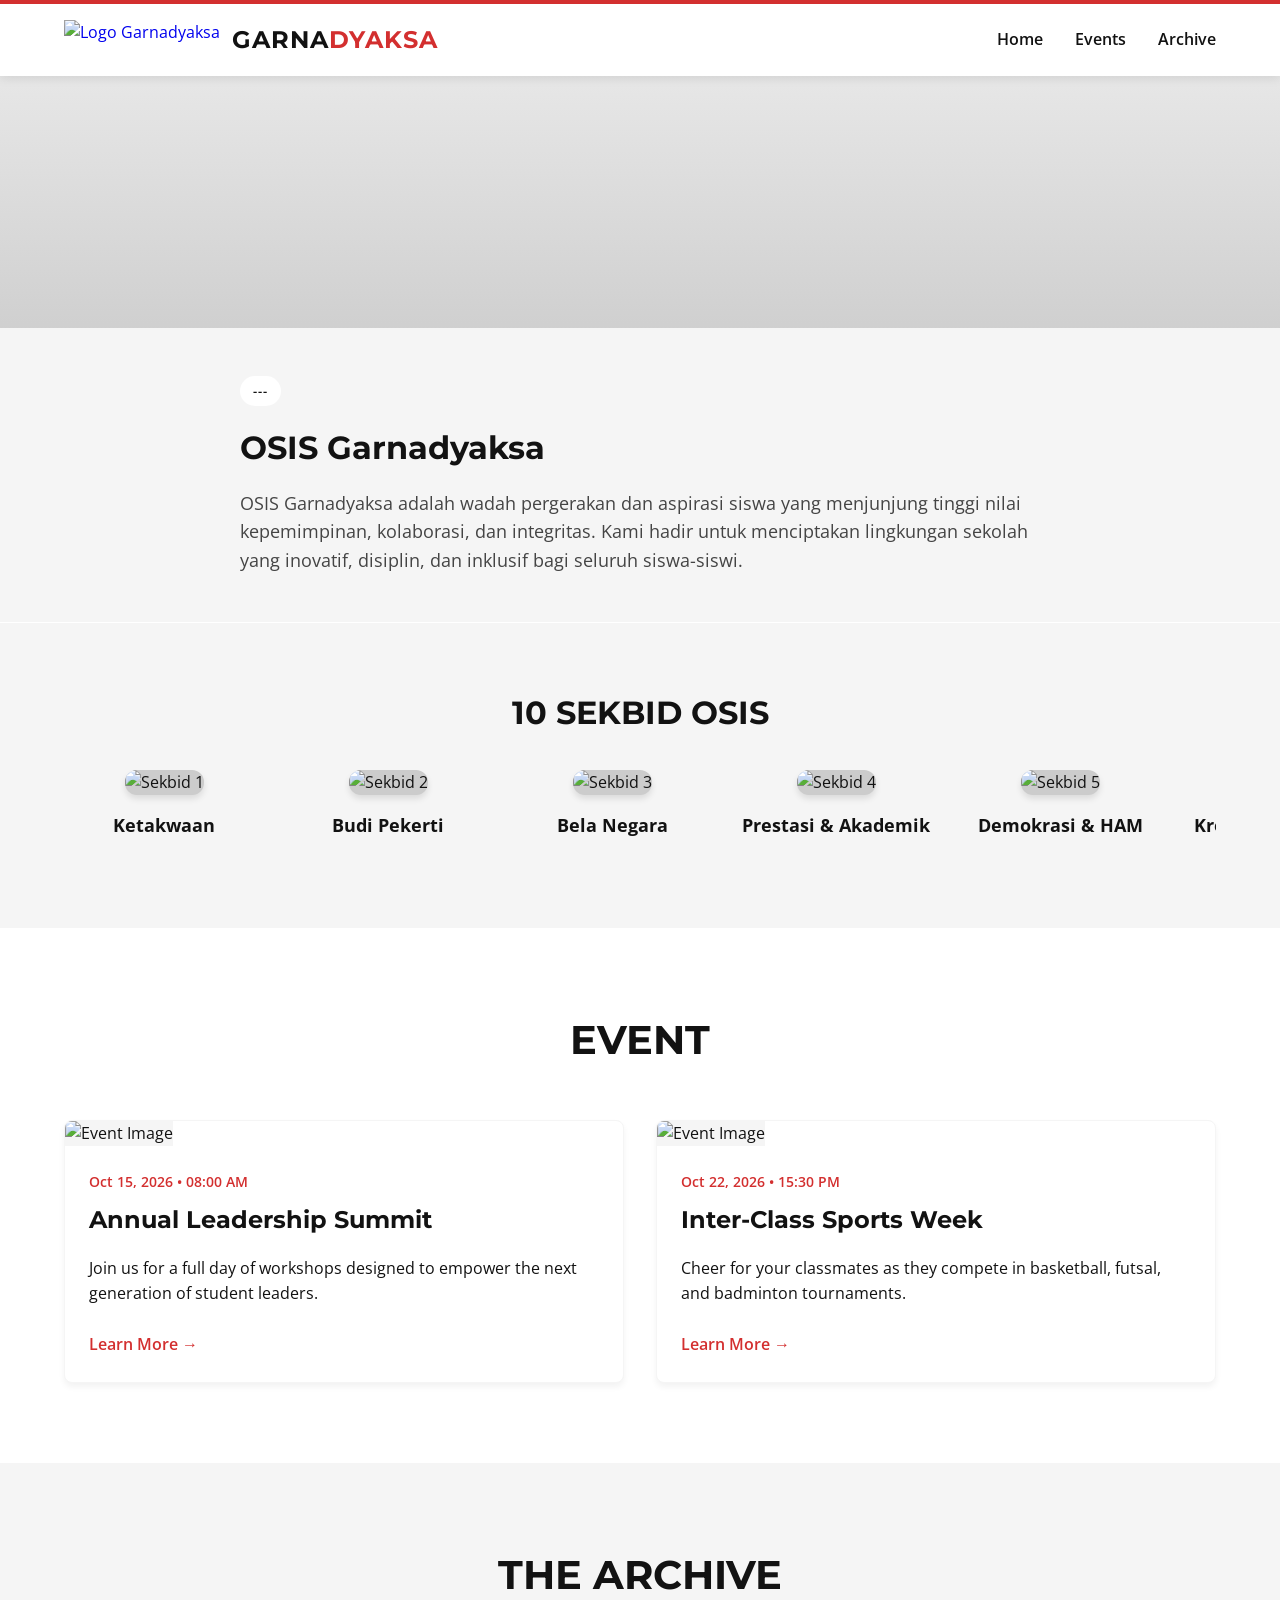
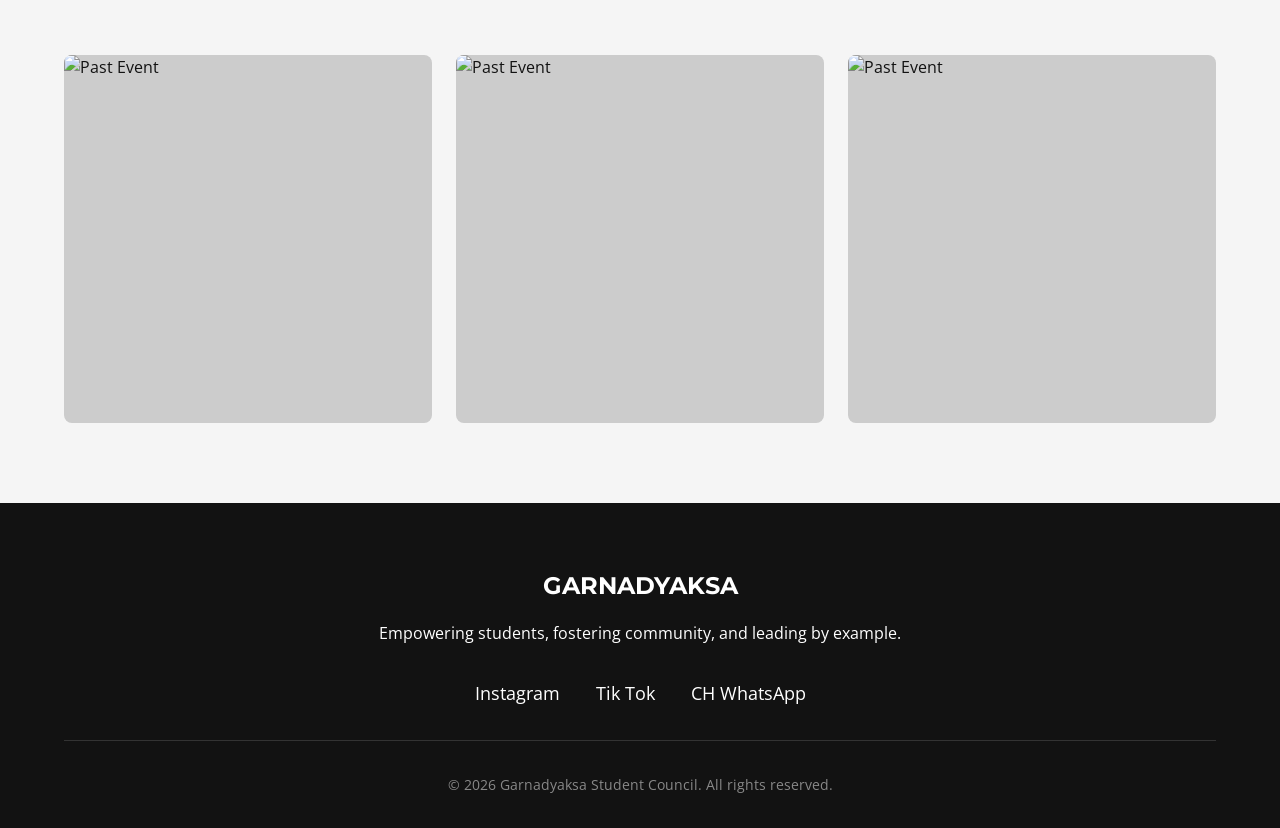
==== index.html @ 30300b7b "index.html" ====
<!DOCTYPE html>
<html lang="en">
<head>
    <meta charset="UTF-8">
    <meta name="viewport" content="width=device-width, initial-scale=1.0">
    <title>Garnadyaksa | Digital Hub</title>
    
    <link href="https://fonts.googleapis.com/css2?family=Montserrat:wght@700&family=Open+Sans:wght@400;600&display=swap" rel="stylesheet">
    
    <link rel="stylesheet" href="../homepage.css">
</head>
<body>

    <header>
        <a href="#" class="logo">
            <img src="https://raw.githubusercontent.com/Renzsy17/Hwhehehe/refs/heads/main/22493053-5ec3-48b7-905f-f6b8067cf35c_removalai_preview.png" alt="Logo Garnadyaksa">
            <div class="logo-text">GARNA<span>DYAKSA</span></div>
        </a> <nav>
            <a href="#hero">Home</a>
            <a href="#current-events">Events</a>
            <a href="#archive">Archive</a>
        </nav>
    </header>
    
    <section id="hero">
    </section>
    
    <section id="tentang-osis">
        <div class="tentang-container">
            <span class="badge">---</span>
            <h2>OSIS Garnadyaksa</h2>
            <p>OSIS Garnadyaksa adalah wadah pergerakan dan aspirasi siswa yang menjunjung tinggi nilai kepemimpinan, kolaborasi, dan integritas. Kami hadir untuk menciptakan lingkungan sekolah yang inovatif, disiplin, dan inklusif bagi seluruh siswa-siswi.</p>
        </div>
    </section>
    
    <section id="sekbid-osis">
        <h2 class="section-title" style="font-size: 2rem; margin-bottom: 2rem;">10 Sekbid OSIS</h2>
        
        <div class="horizontal-scroll-container">
            <div class="sekbid-item">
                <img src="https://via.placeholder.com/400x400.png?text=Sekbid+1" alt="Sekbid 1">
                <h4>Ketakwaan</h4>
            </div>
            <div class="sekbid-item">
                <img src="https://via.placeholder.com/400x400.png?text=Sekbid+2" alt="Sekbid 2">
                <h4>Budi Pekerti</h4>
            </div>
            <div class="sekbid-item">
                <img src="https://via.placeholder.com/400x400.png?text=Sekbid+3" alt="Sekbid 3">
                <h4>Bela Negara</h4>
            </div>
            <div class="sekbid-item">
                <img src="https://via.placeholder.com/400x400.png?text=Sekbid+4" alt="Sekbid 4">
                <h4>Prestasi & Akademik</h4>
            </div>
            <div class="sekbid-item">
                <img src="https://via.placeholder.com/400x400.png?text=Sekbid+5" alt="Sekbid 5">
                <h4>Demokrasi & HAM</h4>
            </div>
            <div class="sekbid-item">
                <img src="https://via.placeholder.com/400x400.png?text=Sekbid+6" alt="Sekbid 6">
                <h4>Kreativitas & Usaha</h4>
            </div>
            <div class="sekbid-item">
                <img src="https://via.placeholder.com/400x400.png?text=Sekbid+7" alt="Sekbid 7">
                <h4>Kesehatan & Jasmani</h4>
            </div>
            <div class="sekbid-item">
                <img src="https://via.placeholder.com/400x400.png?text=Sekbid+8" alt="Sekbid 8">
                <h4>Sastra & Budaya</h4>
            </div>
            <div class="sekbid-item">
                <img src="https://via.placeholder.com/400x400.png?text=Sekbid+9" alt="Sekbid 9">
                <h4>TIK</h4>
            </div>
            <div class="sekbid-item">
                <img src="https://via.placeholder.com/400x400.png?text=Sekbid+10" alt="Sekbid 10">
                <h4>Komunikasi Asing</h4>
            </div>
        </div>
    </section>

    <section id="current-events">
        <h2 class="section-title">Event</h2>
        <div class="grid-2-col">
            <article class="event-card">
                <img src="https://images.unsplash.com/photo-1540575467063-178a50c2df87?q=80&w=800&auto=format&fit=crop" alt="Event Image" class="event-image">
                <div class="event-content">
                    <span class="event-date">Oct 15, 2026 • 08:00 AM</span>
                    <h3 class="event-title">Annual Leadership Summit</h3>
                    <p>Join us for a full day of workshops designed to empower the next generation of student leaders.</p>
                    <br>
                    <a href="../event/event.html" style="color: var(--primary-red); font-weight: 600;"> Learn More &rarr;</a>
                </div>
            </article>

            <article class="event-card">
                <img src="https://images.unsplash.com/photo-1511632765486-a01980e01a18?q=80&w=800&auto=format&fit=crop" alt="Event Image" class="event-image">
                <div class="event-content">
                    <span class="event-date">Oct 22, 2026 • 15:30 PM</span>
                    <h3 class="event-title">Inter-Class Sports Week</h3>
                    <p>Cheer for your classmates as they compete in basketball, futsal, and badminton tournaments.</p>
                    <br>
                    <a href="#" style="color: var(--primary-red); font-weight: 600;"> Learn More &rarr;</a>
                </div>
            </article>
        </div>
    </section>

    <section id="archive">
        <h2 class="section-title">The Archive</h2>
        <div class="masonry-grid">
            <div class="archive-item">
                <img src="https://images.unsplash.com/photo-1523580494863-6f3031224c94?q=80&w=600&auto=format&fit=crop" alt="Past Event">
                <div class="archive-overlay">
                    <h3>Academic Decathlon</h3>
                </div>
            </div>
            <div class="archive-item">
                <img src="https://images.unsplash.com/photo-1459749411175-04bf5292ceea?q=80&w=600&auto=format&fit=crop" alt="Past Event">
                <div class="archive-overlay">
                    <h3>Summer Arts Festival</h3>
                </div>
            </div>
            <div class="archive-item">
                <img src="https://images.unsplash.com/photo-1505373877841-8d25f7d46678?q=80&w=600&auto=format&fit=crop" alt="Past Event">
                <div class="archive-overlay">
                    <h3>Tech & Innovation Expo</h3>
                </div>
            </div>
        </div>
    </section>

    <footer>
        <div class="footer-content">
            <h2>GARNADYAKSA</h2>
            <p>Empowering students, fostering community, and leading by example.</p>
         <div class="social-links">
    <a href="https://www.instagram.com/osis.garnadyaksa" target="_blank">Instagram</a>
    <a href="https://www.tiktok.com/@osissman1bawang" target="_blank">Tik Tok</a>
    <a href="Ikuti saluran OSIS GARNADYAKSA di WhatsApp: https://whatsapp.com/channel/0029Vb3XNrkBqbr2sA5l6531" target="_blank">CH WhatsApp</a>
</div>
        </div>
        <div class="copyright">
            &copy; 2026 Garnadyaksa Student Council. All rights reserved.
        </div>
    </footer>

</body>
</html>
---- homepage.css ----
/* --- CSS Variables based on PDR Palette --- */
:root {
    --primary-red: #D32F2F;
    --deep-black: #121212;
    --clean-white: #FFFFFF;
    --slate-gray: #F5F5F5;
    
    --font-heading: 'Montserrat', sans-serif;
    --font-body: 'Open Sans', sans-serif;
}

/* --- Reset & Base Styles --- */
* {
    margin: 0;
    padding: 0;
    box-sizing: border-box;
}

body {
    font-family: var(--font-body);
    background-color: var(--clean-white);
    color: var(--deep-black);
    line-height: 1.6;
}

h1, h2, h3 {
    font-family: var(--font-heading);
    color: var(--deep-black);
}

a {
    text-decoration: none;
    transition: color 0.3s ease;
}

/* --- Navigation & Sticky Header --- */
header {
    position: sticky;
    top: 0;
    background-color: var(--clean-white);
    box-shadow: 0 2px 10px rgba(0,0,0,0.1);
    z-index: 1000;
    display: flex;
    justify-content: space-between;
    align-items: center;
    padding: 1rem 5%;
    border-top: 4px solid var(--primary-red);
}

/* --- Pengaturan Logo + Gambar --- */
.logo {
    display: flex;
    align-items: center;
    gap: 12px;
    text-decoration: none;
}

.logo img, .logo-img {
    height: 40px !important; 
    width: auto;
    object-fit: contain;
    flex-shrink: 0; 
}

/* Mempertahankan Font dan Warna Hitam */
.logo-text {
    font-family: var(--font-heading); 
    font-size: 1.5rem;
    color: var(--deep-black);
    letter-spacing: 1px;
    font-weight: 700;
}

.logo-text span {
    color: var(--primary-red); 
}

nav {
    display: flex;
    align-items: center;
}

nav a {
    color: var(--deep-black);
    margin-left: 2rem;
    font-weight: 600;
}

nav a:hover {
    color: var(--primary-red);
}

/* --- Section Container --- */
section {
    padding: 5rem 5%;
}

.section-title {
    text-align: center;
    font-size: 2.5rem;
    margin-bottom: 3rem;
    text-transform: uppercase;
}

/* --- Hero Section --- */
#hero {
    height: 28vh;
    display: flex;
    flex-direction: column;
    justify-content: center;
    align-items: center;
    text-align: center;
    /* Placeholder background image with dark overlay */
    background: linear-gradient(rgba(18, 18, 18, 0.1), rgba(18, 18, 18, 0.2)), url('https://raw.githubusercontent.com/Renzsy17/Hwhehehe/refs/heads/main/IMG-20260318-WA0023.jpg') center/cover no-repeat;
    color: var(--clean-white);
    padding: 0 20px;
}

/* #hero h1 {
    color: var(--clean-white);
    font-size: clamp(3rem, 5vw, 5rem);
    margin-bottom: 1rem;
    letter-spacing: 2px;
}

#hero p {
    font-size: 1.2rem;
    margin-bottom: 2rem;
    max-width: 600px;
}

.btn-primary {
    background-color: var(--primary-red);
    color: var(--clean-white);
    padding: 1rem 2rem;
    font-family: var(--font-heading);
    font-size: 1rem;
    border-radius: 4px;
    transition: background-color 0.3s ease, transform 0.2s ease;
}

.btn-primary:hover {
    background-color: #b71c1c;
    color: var(--clean-white);
    transform: translateY(-2px);
}*/

/* --- Tentang OSIS --- */
#tentang-osis {
    background-color: var(--slate-gray);
    padding: 3rem 5%;
    text-align: left;
    border-bottom: 1px solid #FFFFFF;
}

.tentang-container {
    max-width: 800px;
    margin: 0 auto;
}

.badge {
    display: inline-block;
    background-color: var(--clean-white);
    color: var(--deep-black);
    padding: 0.3rem 0.8rem;
    font-size: 0.8rem;
    font-weight: 600;
    border-radius: 20px;
    margin-bottom: 1rem;
    text-transform: uppercase;
    letter-spacing: 1px;
}

#tentang-osis h2 {
    font-size: 2rem;
    margin-bottom: 1rem;
}

#tentang-osis p {
    font-size: 1.1rem;
    color: #444; 
}

/* --- 10 Sekbid OSIS (Horizontal Scroll) --- */
#sekbid-osis {
    background-color: var(--slate-gray); /* Latar abu-abu agar kontras dengan Tentang OSIS yang putih */
    padding: 4rem 5%;
}

.horizontal-scroll-container {
    display: flex; /* Membuat elemen berjajar ke samping */
    overflow-x: auto; /* Memunculkan scroll horizontal jika isinya melebihi layar */
    gap: 1.5rem; /* Jarak antar foto */
    padding-bottom: 1.5rem; /* Memberi ruang di bawah agar scrollbar tidak menabrak teks */
    scroll-snap-type: x mandatory; /* Membuat efek geser (swipe) lebih mulus di HP */
    -webkit-overflow-scrolling: touch;
}

/* Kustomisasi bentuk Scrollbar agar lebih estetik */
.horizontal-scroll-container::-webkit-scrollbar {
    height: 8px; /* Ketebalan scrollbar */
}
.horizontal-scroll-container::-webkit-scrollbar-track {
    background: #e0e0e0;
    border-radius: 10px;
}
.horizontal-scroll-container::-webkit-scrollbar-thumb {
    background: var(--primary-red); /* Warna scrollbar merah */
    border-radius: 10px;
}

.sekbid-item {
    flex: 0 0 200px; /* Ukuran lebar setiap kotak foto (tidak akan mengecil) */
    scroll-snap-align: start;
    text-align: center;
}

.sekbid-item img {
    width: 100%; /* Mengikuti lebar container .sekbid-item (200px) */
    aspect-ratio: 1 / 1; /* MEMAKSA gambar menjadi rasio kotak 1x1 */
    object-fit: cover; /* Agar gambar tidak gepeng saat dipotong menjadi 1x1 */
    border-radius: 12px; /* Membuat sudut foto agak membulat (opsional) */
    box-shadow: 0 4px 6px rgba(0,0,0,0.1); /* Efek bayangan tipis */
    margin-bottom: 1rem;
    background-color: #ccc;
}

.sekbid-item h4 {
    font-size: 1.1rem;
    color: var(--deep-black);
}

/* --- Event Spotlight (Current) --- */
#current-events .grid-2-col {
    display: grid;
    grid-template-columns: repeat(auto-fit, minmax(300px, 1fr));
    gap: 2rem;
    max-width: 1200px;
    margin: 0 auto;
}

.event-card {
    background-color: var(--clean-white);
    border: 1px solid var(--slate-gray);
    border-radius: 8px;
    overflow: hidden;
    box-shadow: 0 4px 6px rgba(0,0,0,0.05);
    transition: transform 0.3s ease;
}

.event-card:hover {
    transform: translateY(-5px);
}

.event-image {
    width: 100%;
    height: 200px;
    background-color: var(--slate-gray);
    object-fit: cover;
}

.event-content {
    padding: 1.5rem;
}

.event-date {
    color: var(--primary-red);
    font-weight: 600;
    font-size: 0.9rem;
    margin-bottom: 0.5rem;
    display: block;
}

.event-title {
    font-size: 1.5rem;
    margin-bottom: 1rem;
}

/* --- The Archive (Past Events) --- */
#archive {
    background-color: var(--slate-gray);
}

.masonry-grid {
    display: grid;
    grid-template-columns: repeat(auto-fit, minmax(250px, 1fr));
    gap: 1.5rem;
    max-width: 1200px;
    margin: 0 auto;
}

.archive-item {
    position: relative;
    border-radius: 8px;
    overflow: hidden;
    aspect-ratio: 1 / 1;
    background-color: #ccc; 
    cursor: pointer;
}

.archive-item img {
    width: 100%;
    height: 100%;
    object-fit: cover;
    transition: transform 0.5s ease;
}

.archive-overlay {
    position: absolute;
    top: 0;
    left: 0;
    width: 100%;
    height: 100%;
    background: rgba(18, 18, 18, 0.8);
    display: flex;
    align-items: center;
    justify-content: center;
    opacity: 0;
    transition: opacity 0.3s ease;
}

.archive-item:hover img {
    transform: scale(1.05);
}

.archive-item:hover .archive-overlay {
    opacity: 1;
}

.archive-overlay h3 {
    color: var(--primary-red);
    text-align: center;
    padding: 1rem;
    font-size: 1.2rem;
    transform: translateY(20px);
    transition: transform 0.3s ease;
}

.archive-item:hover .archive-overlay h3 {
    transform: translateY(0);
}

/* --- Footer --- */
footer {
    background-color: var(--deep-black);
    color: var(--clean-white);
    padding: 4rem 5% 2rem;
    text-align: center;
}

.footer-content {
    max-width: 800px;
    margin: 0 auto 2rem;
}

.footer-content h2 {
    color: var(--clean-white);
    margin-bottom: 1rem;
}

.social-links {
    margin: 2rem 0;
}

.social-links a {
    color: var(--clean-white);
    margin: 0 1rem;
    font-size: 1.1rem;
}

.social-links a:hover {
    color: var(--primary-red);
}

.copyright {
    color: #888;
    font-size: 0.9rem;
    border-top: 1px solid #333;
    padding-top: 2rem;
    margin-top: 2rem;
}
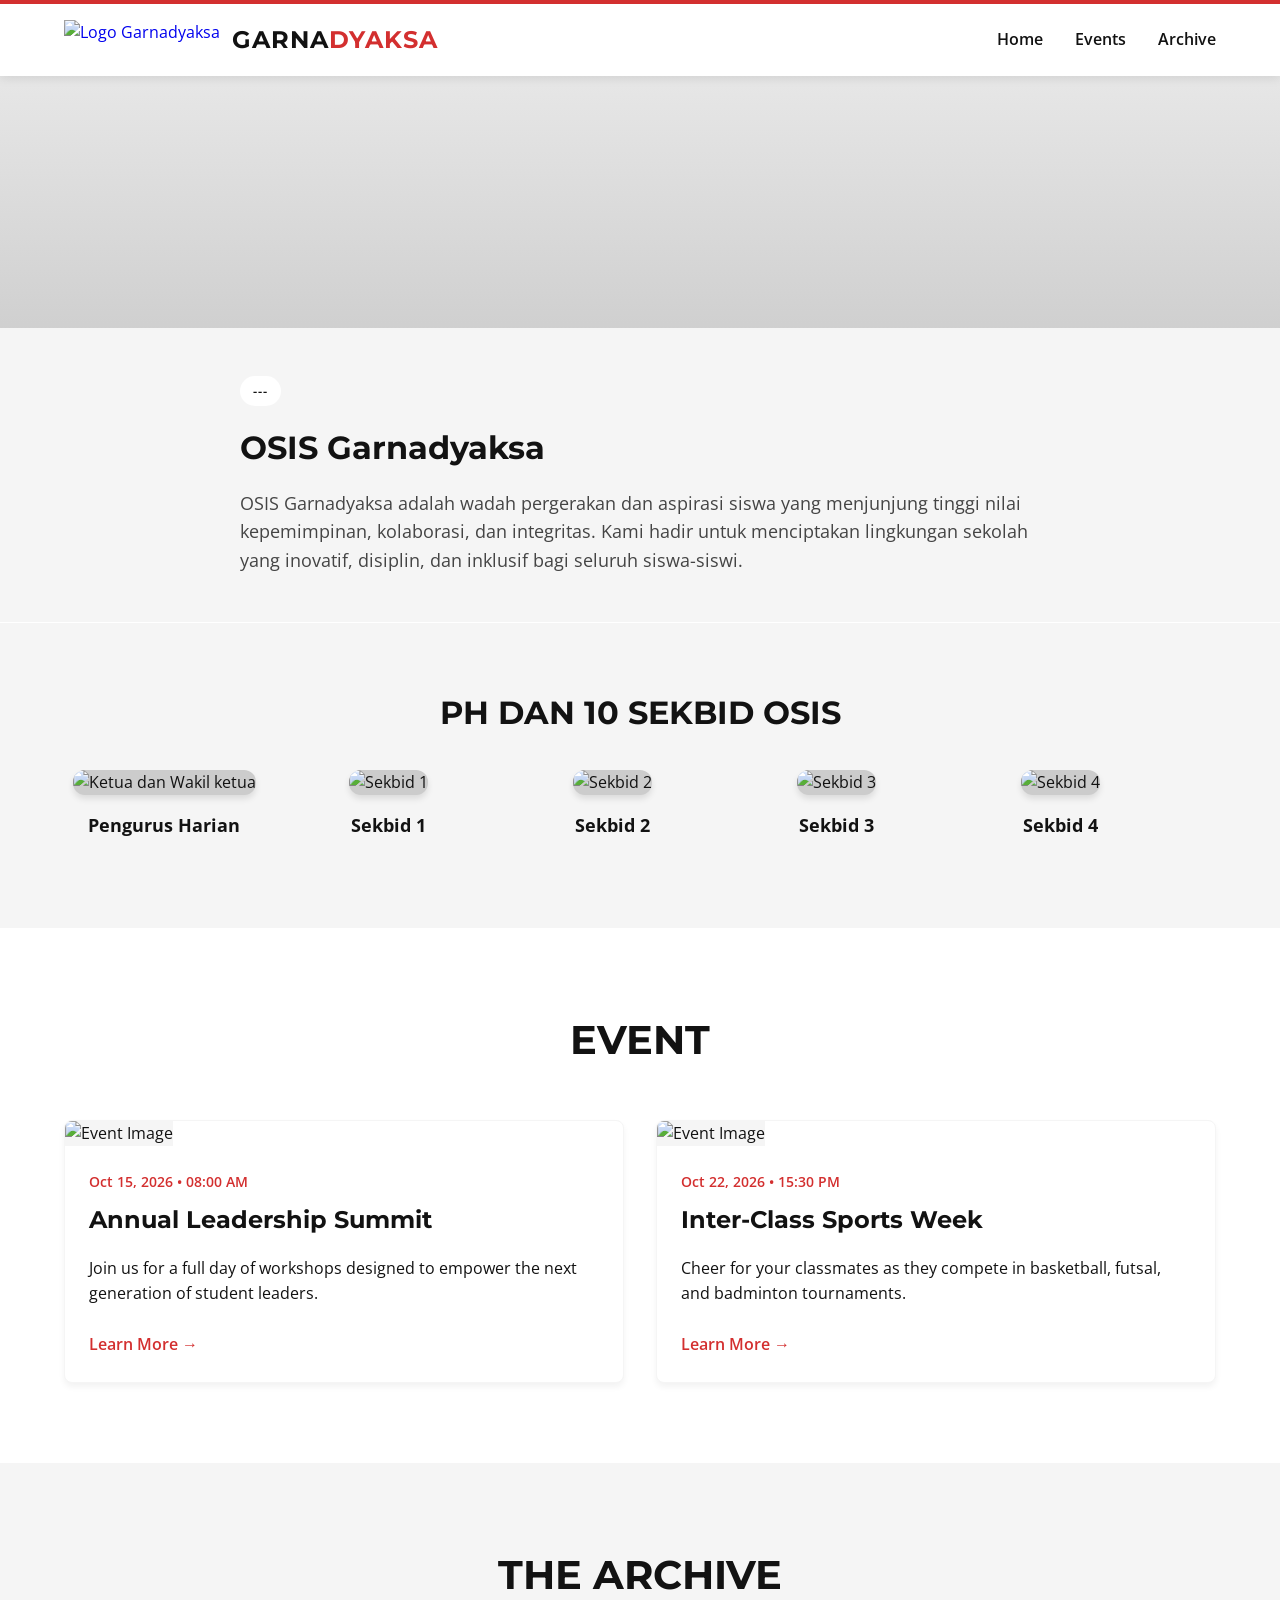
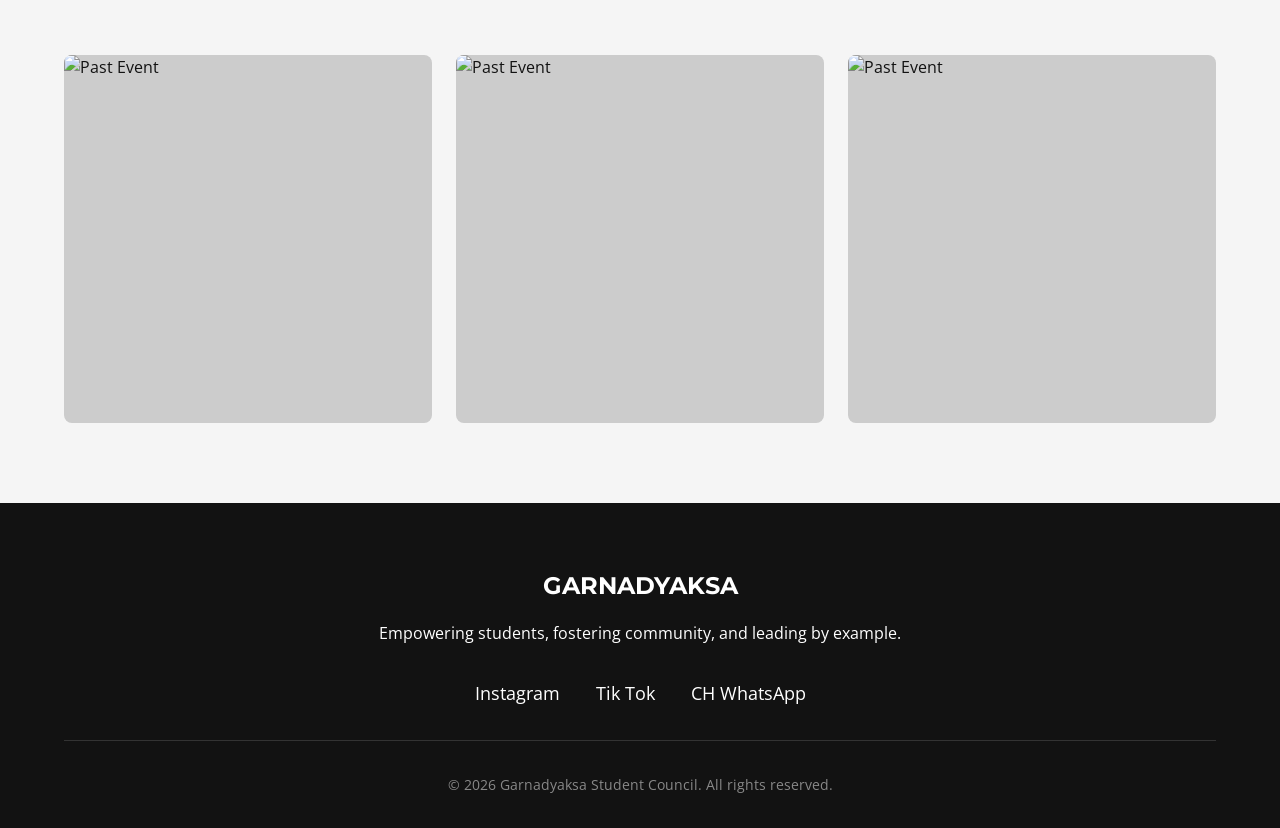
==== commit 75bb4357: "index.html" ====
--- a/index.html
+++ b/index.html
@@ -34,48 +34,51 @@
     </section>
     
     <section id="sekbid-osis">
-        <h2 class="section-title" style="font-size: 2rem; margin-bottom: 2rem;">10 Sekbid OSIS</h2>
-        
-        <div class="horizontal-scroll-container">
+        <h2 class="section-title" style="font-size: 2rem; margin-bottom: 2rem;">PH dan 10 Sekbid OSIS</h2>
+                <div class="horizontal-scroll-container">
             <div class="sekbid-item">
-                <img src="https://via.placeholder.com/400x400.png?text=Sekbid+1" alt="Sekbid 1">
-                <h4>Ketakwaan</h4>
+                <img src="https://raw.githubusercontent.com/Renzsy17/Hwhehehe/refs/heads/main/IMG-20260319-WA0012.jpg" alt="Ketua dan Wakil ketua">
+                <h4>Pengurus Harian</h4>
             </div>
             <div class="sekbid-item">
-                <img src="https://via.placeholder.com/400x400.png?text=Sekbid+2" alt="Sekbid 2">
-                <h4>Budi Pekerti</h4>
+                <img src="https://raw.githubusercontent.com/Renzsy17/Hwhehehe/refs/heads/main/IMG-20260319-WA0011.jpg" alt="Sekbid 1">
+                <h4>Sekbid 1</h4>
             </div>
             <div class="sekbid-item">
-                <img src="https://via.placeholder.com/400x400.png?text=Sekbid+3" alt="Sekbid 3">
-                <h4>Bela Negara</h4>
+                <img src="https://raw.githubusercontent.com/Renzsy17/Hwhehehe/refs/heads/main/IMG-20260319-WA0005.jpg" alt="Sekbid 2">
+                <h4>Sekbid 2</h4>
             </div>
             <div class="sekbid-item">
-                <img src="https://via.placeholder.com/400x400.png?text=Sekbid+4" alt="Sekbid 4">
-                <h4>Prestasi & Akademik</h4>
+                <img src="https://raw.githubusercontent.com/Renzsy17/Hwhehehe/refs/heads/main/IMG-20260319-WA0004.jpg" alt="Sekbid 3">
+                <h4>Sekbid 3</h4>
             </div>
             <div class="sekbid-item">
-                <img src="https://via.placeholder.com/400x400.png?text=Sekbid+5" alt="Sekbid 5">
-                <h4>Demokrasi & HAM</h4>
+                <img src="https://raw.githubusercontent.com/Renzsy17/Hwhehehe/refs/heads/main/IMG-20260319-WA0006.jpg" alt="Sekbid 4">
+                <h4>Sekbid 4</h4>
             </div>
             <div class="sekbid-item">
-                <img src="https://via.placeholder.com/400x400.png?text=Sekbid+6" alt="Sekbid 6">
-                <h4>Kreativitas & Usaha</h4>
+                <img src="https://raw.githubusercontent.com/Renzsy17/Hwhehehe/refs/heads/main/IMG-20260319-WA0007.jpg" alt="Sekbid 5">
+                <h4>Sekbid 5</h4>
             </div>
             <div class="sekbid-item">
-                <img src="https://via.placeholder.com/400x400.png?text=Sekbid+7" alt="Sekbid 7">
-                <h4>Kesehatan & Jasmani</h4>
+                <img src="https://raw.githubusercontent.com/Renzsy17/Hwhehehe/refs/heads/main/IMG-20260319-WA0009.jpg" alt="Sekbid 6">
+                <h4>Sekbid 6</h4>
             </div>
             <div class="sekbid-item">
-                <img src="https://via.placeholder.com/400x400.png?text=Sekbid+8" alt="Sekbid 8">
-                <h4>Sastra & Budaya</h4>
+                <img src="https://raw.githubusercontent.com/Renzsy17/Hwhehehe/refs/heads/main/IMG-20260319-WA0008.jpg" alt="Sekbid 7">
+                <h4>Sekbid 7</h4>
             </div>
             <div class="sekbid-item">
-                <img src="https://via.placeholder.com/400x400.png?text=Sekbid+9" alt="Sekbid 9">
-                <h4>TIK</h4>
+                <img src="https://raw.githubusercontent.com/Renzsy17/Hwhehehe/refs/heads/main/IMG-20260319-WA0013.jpg" alt="Sekbid 8">
+                <h4>Sekbid 8</h4>
             </div>
             <div class="sekbid-item">
-                <img src="https://via.placeholder.com/400x400.png?text=Sekbid+10" alt="Sekbid 10">
-                <h4>Komunikasi Asing</h4>
+                <img src="https://raw.githubusercontent.com/Renzsy17/Hwhehehe/refs/heads/main/IMG-20260319-WA0014.jpg" alt="Sekbid 9">
+                <h4>Sekbid 9</h4>
+            </div>
+            <div class="sekbid-item">
+                <img src="https://raw.githubusercontent.com/Renzsy17/Hwhehehe/refs/heads/main/IMG-20260319-WA0010.jpg" alt="Sekbid 10">
+                <h4>Sekbid 10</h4>
             </div>
         </div>
     </section>
@@ -101,7 +104,7 @@
                     <h3 class="event-title">Inter-Class Sports Week</h3>
                     <p>Cheer for your classmates as they compete in basketball, futsal, and badminton tournaments.</p>
                     <br>
-                    <a href="#" style="color: var(--primary-red); font-weight: 600;"> Learn More &rarr;</a>
+                    <a href="../event/event2.html" style="color: var(--primary-red); font-weight: 600;"> Learn More &rarr;</a>
                 </div>
             </article>
         </div>
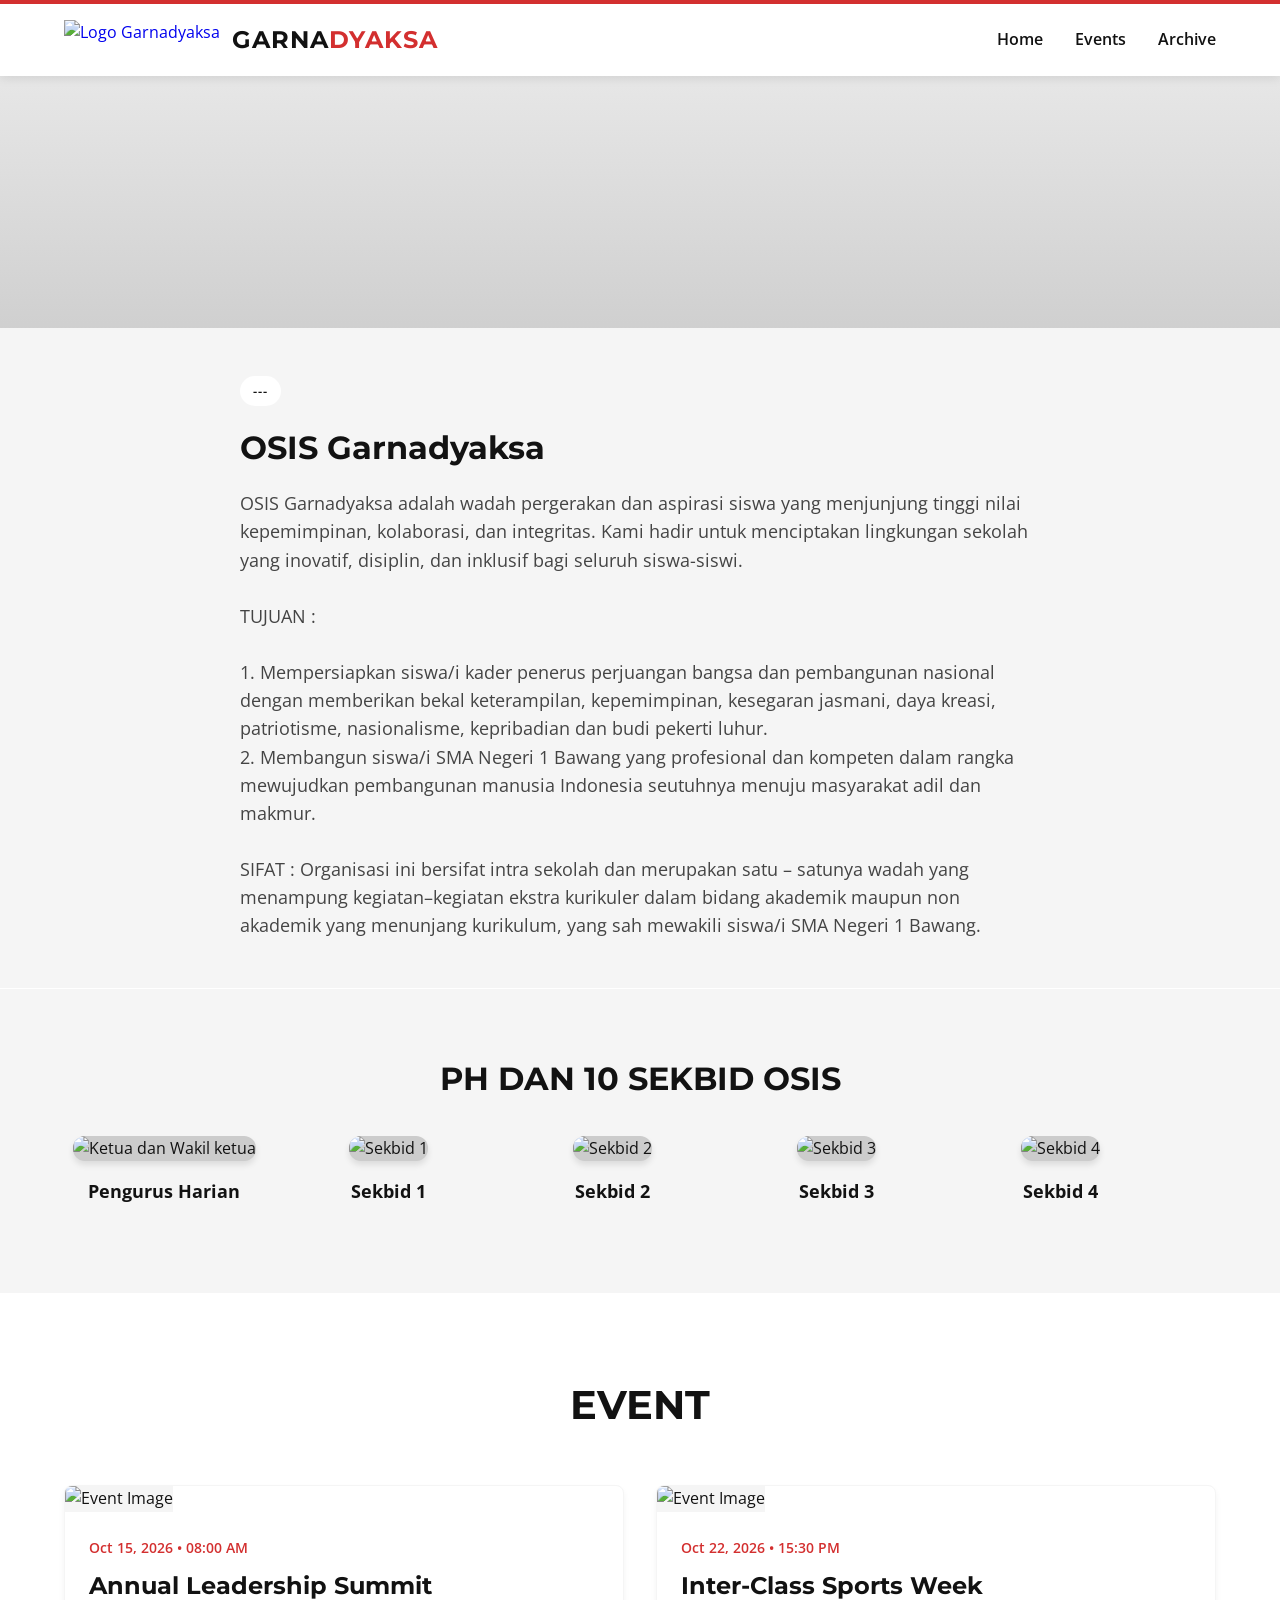
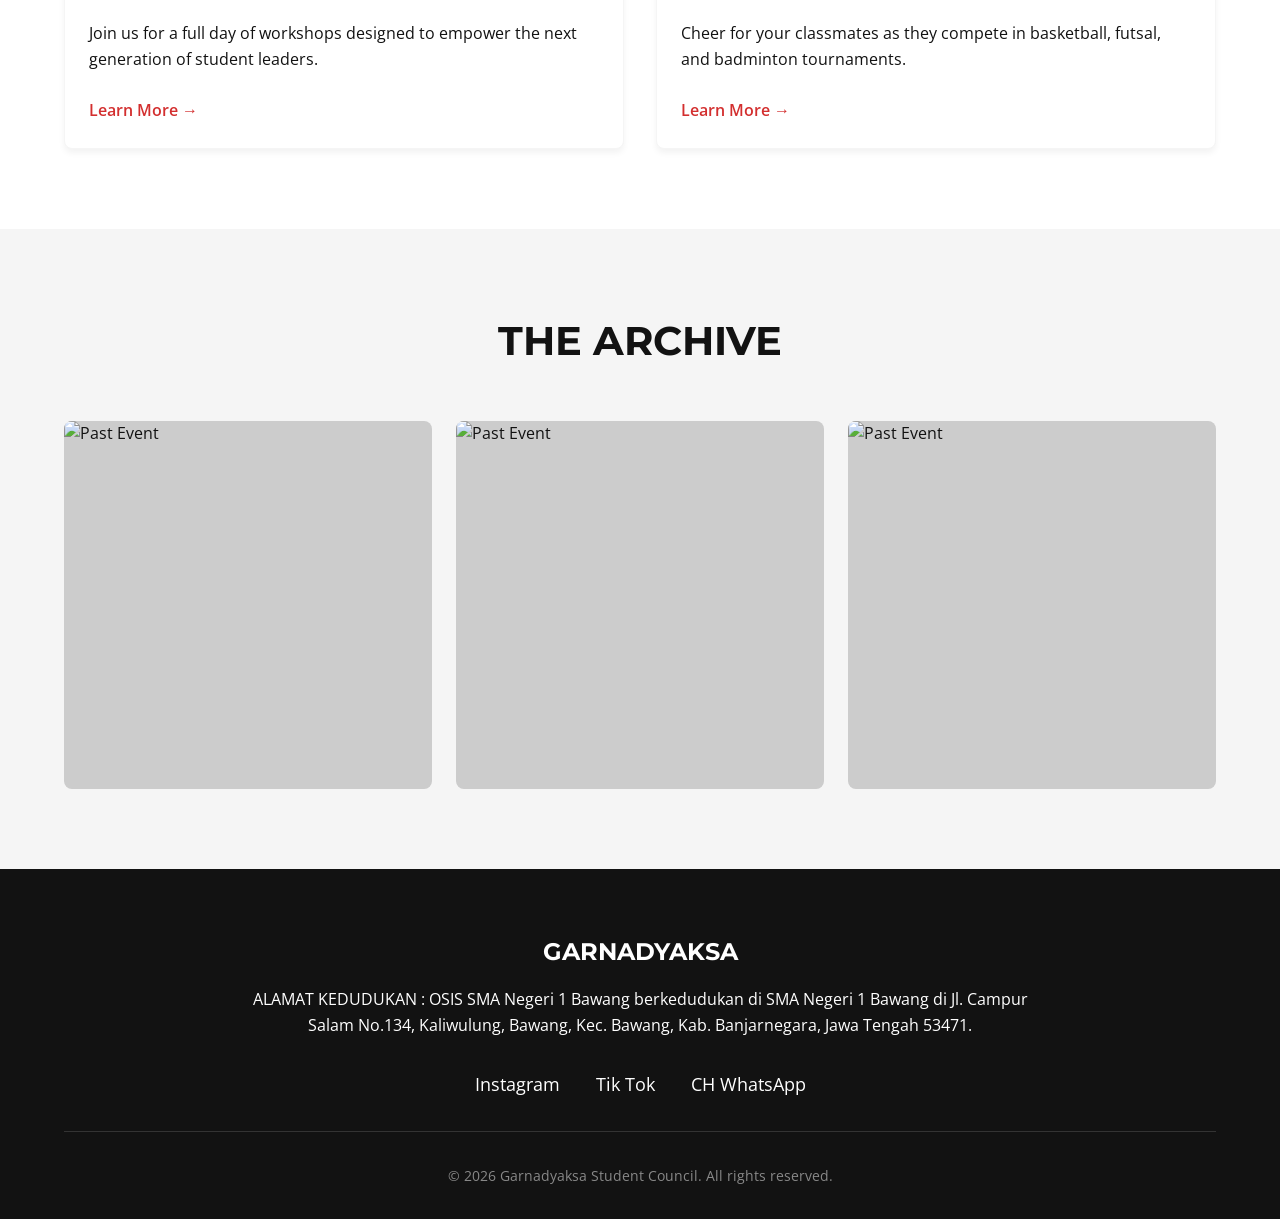
==== commit 620dcc6f: "index.html" ====
--- a/index.html
+++ b/index.html
@@ -29,7 +29,11 @@
         <div class="tentang-container">
             <span class="badge">---</span>
             <h2>OSIS Garnadyaksa</h2>
-            <p>OSIS Garnadyaksa adalah wadah pergerakan dan aspirasi siswa yang menjunjung tinggi nilai kepemimpinan, kolaborasi, dan integritas. Kami hadir untuk menciptakan lingkungan sekolah yang inovatif, disiplin, dan inklusif bagi seluruh siswa-siswi.</p>
+               <p>OSIS Garnadyaksa adalah wadah pergerakan dan aspirasi siswa yang menjunjung tinggi nilai kepemimpinan, kolaborasi, dan integritas. Kami hadir untuk menciptakan lingkungan sekolah yang inovatif, disiplin, dan inklusif bagi seluruh siswa-siswi.<br><br> TUJUAN :<br><br>
+1. Mempersiapkan siswa/i kader penerus perjuangan bangsa dan pembangunan nasional dengan memberikan bekal keterampilan, kepemimpinan, kesegaran jasmani, daya kreasi, patriotisme, nasionalisme, kepribadian dan budi pekerti luhur.<br>
+2. Membangun siswa/i SMA Negeri 1 Bawang yang profesional dan kompeten dalam rangka mewujudkan pembangunan manusia Indonesia seutuhnya menuju masyarakat adil dan makmur.<br><br>
+SIFAT :
+Organisasi ini bersifat intra sekolah dan merupakan satu – satunya wadah yang menampung kegiatan–kegiatan ekstra kurikuler dalam bidang akademik maupun non akademik yang menunjang kurikulum, yang sah mewakili siswa/i SMA Negeri 1 Bawang.</p>
         </div>
     </section>
     
@@ -137,7 +141,8 @@
     <footer>
         <div class="footer-content">
             <h2>GARNADYAKSA</h2>
-            <p>Empowering students, fostering community, and leading by example.</p>
+            <p>ALAMAT KEDUDUKAN :
+OSIS SMA Negeri 1 Bawang berkedudukan di SMA Negeri 1 Bawang di Jl. Campur Salam No.134, Kaliwulung, Bawang, Kec. Bawang, Kab. Banjarnegara, Jawa Tengah 53471.</p>
          <div class="social-links">
     <a href="https://www.instagram.com/osis.garnadyaksa" target="_blank">Instagram</a>
     <a href="https://www.tiktok.com/@osissman1bawang" target="_blank">Tik Tok</a>
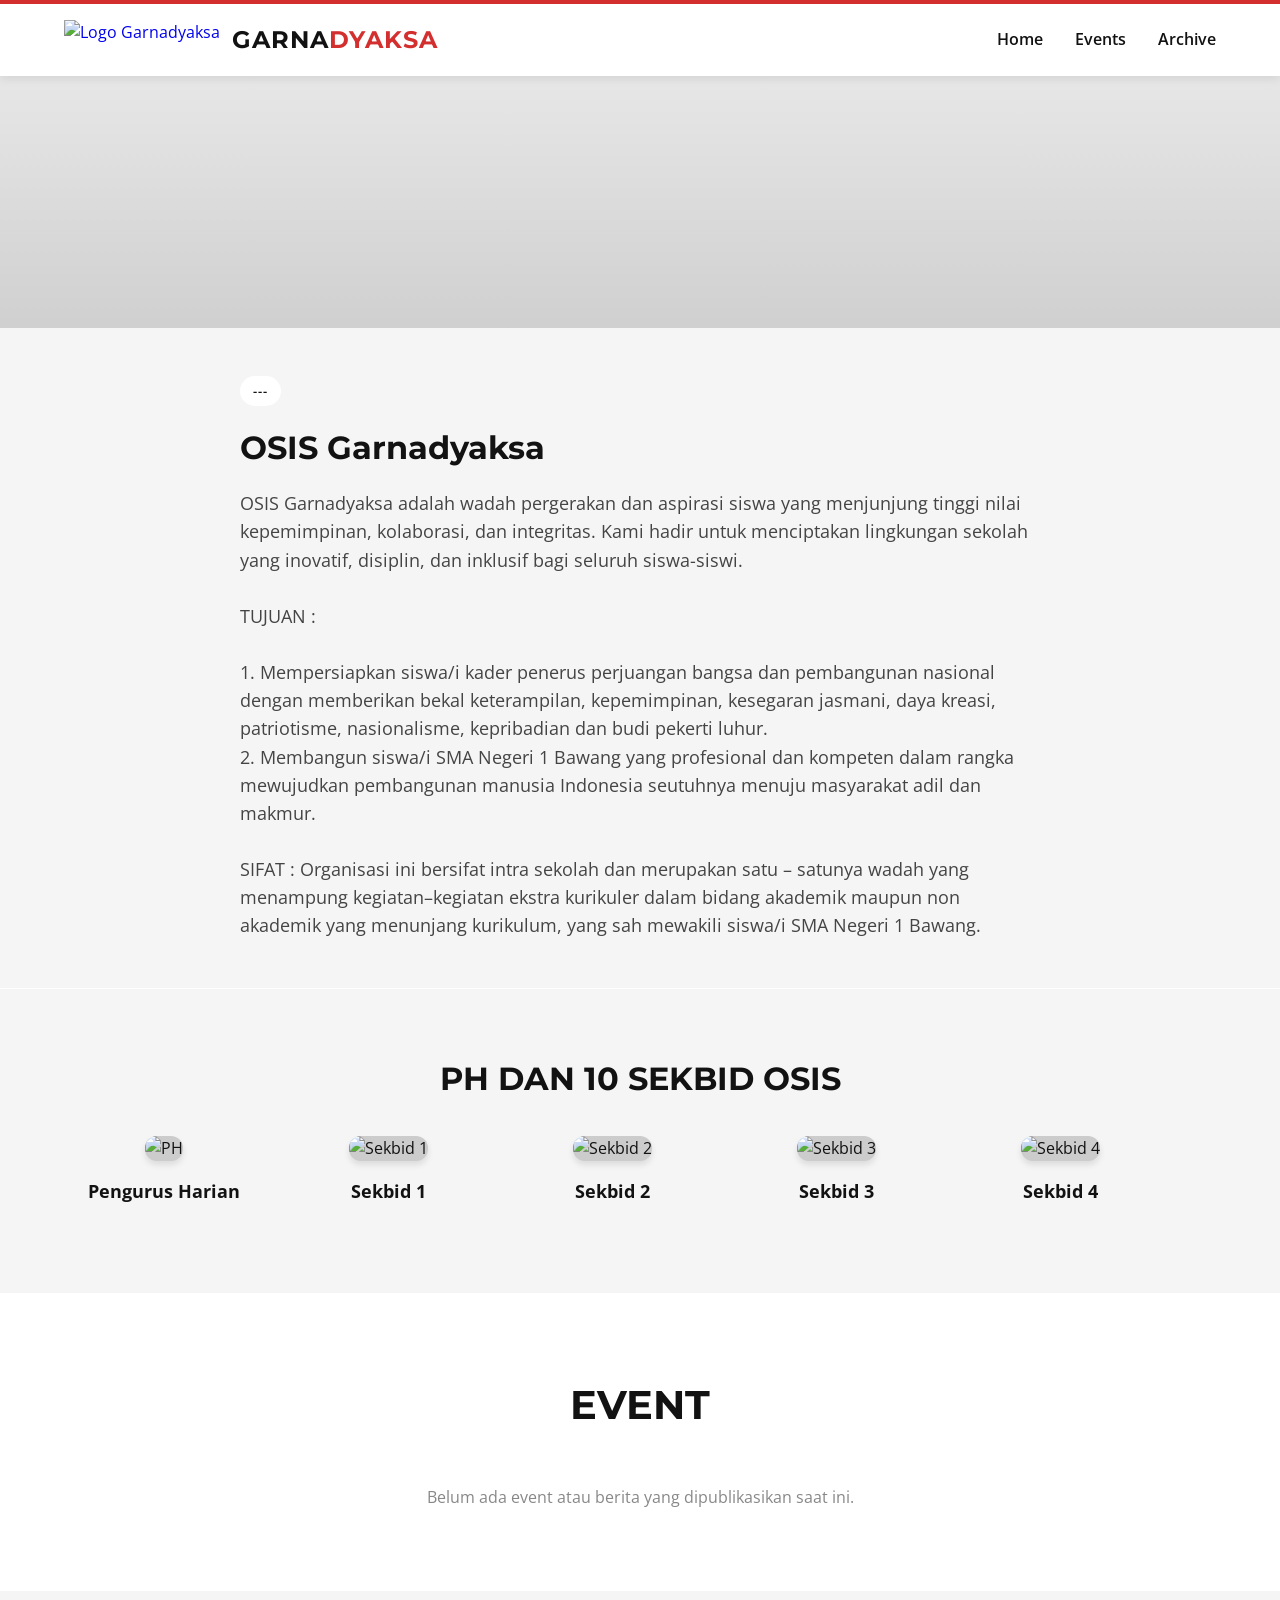
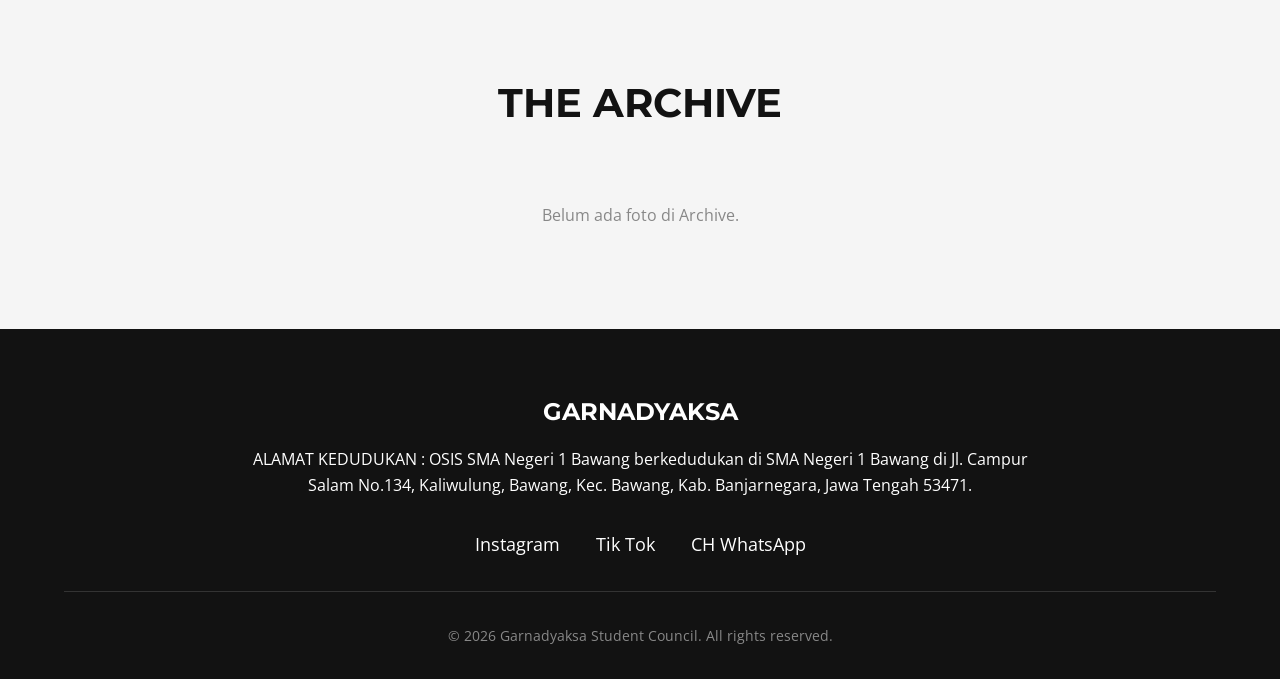
==== commit 68465f86: "Add files via upload" ====
--- a/index.html
+++ b/index.html
@@ -7,18 +7,19 @@
     
     <link href="https://fonts.googleapis.com/css2?family=Montserrat:wght@700&family=Open+Sans:wght@400;600&display=swap" rel="stylesheet">
     
-    <link rel="stylesheet" href="../homepage.css">
+    <link rel="stylesheet" href="/homepage.css">
 </head>
 <body>
 
     <header>
         <a href="#" class="logo">
             <img src="https://raw.githubusercontent.com/Renzsy17/Hwhehehe/refs/heads/main/22493053-5ec3-48b7-905f-f6b8067cf35c_removalai_preview.png" alt="Logo Garnadyaksa">
-            <div class="logo-text">GARNA<span>DYAKSA</span></div>
-        </a> <nav>
-            <a href="#hero">Home</a>
-            <a href="#current-events">Events</a>
-            <a href="#archive">Archive</a>
+    <div class="logo-text">GARNA<span>DYAKSA</span></div>
+        </a>
+        <nav>
+            <a href="/index.html">Home</a>
+            <a href="/index.html#current-events">Events</a>
+            <a href="/index.html#archive">Archive</a>
         </nav>
     </header>
     
@@ -29,7 +30,7 @@
         <div class="tentang-container">
             <span class="badge">---</span>
             <h2>OSIS Garnadyaksa</h2>
-               <p>OSIS Garnadyaksa adalah wadah pergerakan dan aspirasi siswa yang menjunjung tinggi nilai kepemimpinan, kolaborasi, dan integritas. Kami hadir untuk menciptakan lingkungan sekolah yang inovatif, disiplin, dan inklusif bagi seluruh siswa-siswi.<br><br> TUJUAN :<br><br>
+            <p>OSIS Garnadyaksa adalah wadah pergerakan dan aspirasi siswa yang menjunjung tinggi nilai kepemimpinan, kolaborasi, dan integritas. Kami hadir untuk menciptakan lingkungan sekolah yang inovatif, disiplin, dan inklusif bagi seluruh siswa-siswi.<br><br> TUJUAN :<br><br>
 1. Mempersiapkan siswa/i kader penerus perjuangan bangsa dan pembangunan nasional dengan memberikan bekal keterampilan, kepemimpinan, kesegaran jasmani, daya kreasi, patriotisme, nasionalisme, kepribadian dan budi pekerti luhur.<br>
 2. Membangun siswa/i SMA Negeri 1 Bawang yang profesional dan kompeten dalam rangka mewujudkan pembangunan manusia Indonesia seutuhnya menuju masyarakat adil dan makmur.<br><br>
 SIFAT :
@@ -40,101 +41,66 @@
     <section id="sekbid-osis">
         <h2 class="section-title" style="font-size: 2rem; margin-bottom: 2rem;">PH dan 10 Sekbid OSIS</h2>
                 <div class="horizontal-scroll-container">
-            <div class="sekbid-item">
-                <img src="https://raw.githubusercontent.com/Renzsy17/Hwhehehe/refs/heads/main/IMG-20260319-WA0012.jpg" alt="Ketua dan Wakil ketua">
-                <h4>Pengurus Harian</h4>
-            </div>
-            <div class="sekbid-item">
-                <img src="https://raw.githubusercontent.com/Renzsy17/Hwhehehe/refs/heads/main/IMG-20260319-WA0011.jpg" alt="Sekbid 1">
-                <h4>Sekbid 1</h4>
-            </div>
-            <div class="sekbid-item">
-                <img src="https://raw.githubusercontent.com/Renzsy17/Hwhehehe/refs/heads/main/IMG-20260319-WA0005.jpg" alt="Sekbid 2">
-                <h4>Sekbid 2</h4>
-            </div>
-            <div class="sekbid-item">
-                <img src="https://raw.githubusercontent.com/Renzsy17/Hwhehehe/refs/heads/main/IMG-20260319-WA0004.jpg" alt="Sekbid 3">
-                <h4>Sekbid 3</h4>
-            </div>
-            <div class="sekbid-item">
-                <img src="https://raw.githubusercontent.com/Renzsy17/Hwhehehe/refs/heads/main/IMG-20260319-WA0006.jpg" alt="Sekbid 4">
-                <h4>Sekbid 4</h4>
-            </div>
-            <div class="sekbid-item">
-                <img src="https://raw.githubusercontent.com/Renzsy17/Hwhehehe/refs/heads/main/IMG-20260319-WA0007.jpg" alt="Sekbid 5">
-                <h4>Sekbid 5</h4>
-            </div>
-            <div class="sekbid-item">
-                <img src="https://raw.githubusercontent.com/Renzsy17/Hwhehehe/refs/heads/main/IMG-20260319-WA0009.jpg" alt="Sekbid 6">
-                <h4>Sekbid 6</h4>
-            </div>
-            <div class="sekbid-item">
-                <img src="https://raw.githubusercontent.com/Renzsy17/Hwhehehe/refs/heads/main/IMG-20260319-WA0008.jpg" alt="Sekbid 7">
-                <h4>Sekbid 7</h4>
-            </div>
-            <div class="sekbid-item">
-                <img src="https://raw.githubusercontent.com/Renzsy17/Hwhehehe/refs/heads/main/IMG-20260319-WA0013.jpg" alt="Sekbid 8">
-                <h4>Sekbid 8</h4>
-            </div>
-            <div class="sekbid-item">
-                <img src="https://raw.githubusercontent.com/Renzsy17/Hwhehehe/refs/heads/main/IMG-20260319-WA0014.jpg" alt="Sekbid 9">
-                <h4>Sekbid 9</h4>
-            </div>
-            <div class="sekbid-item">
-                <img src="https://raw.githubusercontent.com/Renzsy17/Hwhehehe/refs/heads/main/IMG-20260319-WA0010.jpg" alt="Sekbid 10">
-                <h4>Sekbid 10</h4>
-            </div>
+              <a href="../sekbid/ph.html" class="sekbid-item">
+      <img src="https://raw.githubusercontent.com/Renzsy17/Hwhehehe/refs/heads/main/IMG-20260319-WA0012.jpg" alt="PH">
+      <h4>Pengurus Harian</h4>
+  </a>
+       <a href="../sekbid/sekbid1.html" class="sekbid-item">
+    <img src="https://raw.githubusercontent.com/Renzsy17/Hwhehehe/refs/heads/main/IMG-20260319-WA0011.jpg" alt="Sekbid 1">
+    <h4>Sekbid 1</h4>
+   </a>
+             <a href="../sekbid/sekbid2.html" class="sekbid-item">
+      <img src="https://raw.githubusercontent.com/Renzsy17/Hwhehehe/refs/heads/main/IMG-20260319-WA0005.jpg" alt="Sekbid 2">
+      <h4>Sekbid 2</h4>
+  </a>
+              <a href="../sekbid/sekbid3.html" class="sekbid-item">
+    <img src="https://raw.githubusercontent.com/Renzsy17/Hwhehehe/refs/heads/main/IMG-20260319-WA0004.jpg" alt="Sekbid 3">
+    <h4>Sekbid 3</h4>
+   </a>
+              <a href="../sekbid/sekbid4.html" class="sekbid-item">
+    <img src="https://raw.githubusercontent.com/Renzsy17/Hwhehehe/refs/heads/main/IMG-20260319-WA0006.jpg" alt="Sekbid 4">
+    <h4>Sekbid 4</h4>
+   </a>
+              <a href="../sekbid/sekbid5.html" class="sekbid-item">
+    <img src="https://raw.githubusercontent.com/Renzsy17/Hwhehehe/refs/heads/main/IMG-20260319-WA0007.jpg" alt="Sekbid 5">
+    <h4>Sekbid 5</h4>
+   </a>
+             <a href="../sekbid/sekbid6.html" class="sekbid-item">
+      <img src="https://raw.githubusercontent.com/Renzsy17/Hwhehehe/refs/heads/main/IMG-20260319-WA0009.jpg" alt="Sekbid 6">
+      <h4>Sekbid 6</h4>
+  </a>
+    <a href="../sekbid/sekbid7.html" class="sekbid-item">
+    <img src="https://raw.githubusercontent.com/Renzsy17/Hwhehehe/refs/heads/main/IMG-20260319-WA0008.jpg" alt="Sekbid 7">
+    <h4>Sekbid 7</h4>
+   </a>
+     <a href="../sekbid/sekbid8.html" class="sekbid-item">
+    <img src="https://raw.githubusercontent.com/Renzsy17/Hwhehehe/refs/heads/main/IMG-20260319-WA0013.jpg" alt="Sekbid 8">
+    <h4>Sekbid 8</h4>
+   </a>
+     <a href="../sekbid/sekbid9.html" class="sekbid-item">
+    <img src="https://raw.githubusercontent.com/Renzsy17/Hwhehehe/refs/heads/main/IMG-20260319-WA0014.jpg" alt="Sekbid 9">
+    <h4>Sekbid 9</h4>
+   </a>
+     <a href="../sekbid/sekbid10.html" class="sekbid-item">
+    <img src="https://raw.githubusercontent.com/Renzsy17/Hwhehehe/refs/heads/main/IMG-20260319-WA0010.jpg" alt="Sekbid 10">
+    <h4>Sekbid 10</h4>
+   </a>
         </div>
     </section>
 
     <section id="current-events">
-        <h2 class="section-title">Event</h2>
-        <div class="grid-2-col">
-            <article class="event-card">
-                <img src="https://images.unsplash.com/photo-1540575467063-178a50c2df87?q=80&w=800&auto=format&fit=crop" alt="Event Image" class="event-image">
-                <div class="event-content">
-                    <span class="event-date">Oct 15, 2026 • 08:00 AM</span>
-                    <h3 class="event-title">Annual Leadership Summit</h3>
-                    <p>Join us for a full day of workshops designed to empower the next generation of student leaders.</p>
-                    <br>
-                    <a href="../event/event.html" style="color: var(--primary-red); font-weight: 600;"> Learn More &rarr;</a>
-                </div>
-            </article>
-
-            <article class="event-card">
-                <img src="https://images.unsplash.com/photo-1511632765486-a01980e01a18?q=80&w=800&auto=format&fit=crop" alt="Event Image" class="event-image">
-                <div class="event-content">
-                    <span class="event-date">Oct 22, 2026 • 15:30 PM</span>
-                    <h3 class="event-title">Inter-Class Sports Week</h3>
-                    <p>Cheer for your classmates as they compete in basketball, futsal, and badminton tournaments.</p>
-                    <br>
-                    <a href="../event/event2.html" style="color: var(--primary-red); font-weight: 600;"> Learn More &rarr;</a>
-                </div>
-            </article>
-        </div>
-    </section>
-
-    <section id="archive">
+    <h2 class="section-title">Event</h2>
+    
+    <div class="grid-2-col" id="tempat-artikel">
+        <p style="text-align: center; width: 100%; grid-column: 1 / -1; padding: 20px;">Memuat event terbaru...</p>
+    </div>
+</section>
+
+<section id="archive">
         <h2 class="section-title">The Archive</h2>
-        <div class="masonry-grid">
-            <div class="archive-item">
-                <img src="https://images.unsplash.com/photo-1523580494863-6f3031224c94?q=80&w=600&auto=format&fit=crop" alt="Past Event">
-                <div class="archive-overlay">
-                    <h3>Academic Decathlon</h3>
-                </div>
-            </div>
-            <div class="archive-item">
-                <img src="https://images.unsplash.com/photo-1459749411175-04bf5292ceea?q=80&w=600&auto=format&fit=crop" alt="Past Event">
-                <div class="archive-overlay">
-                    <h3>Summer Arts Festival</h3>
-                </div>
-            </div>
-            <div class="archive-item">
-                <img src="https://images.unsplash.com/photo-1505373877841-8d25f7d46678?q=80&w=600&auto=format&fit=crop" alt="Past Event">
-                <div class="archive-overlay">
-                    <h3>Tech & Innovation Expo</h3>
-                </div>
-            </div>
+        
+        <div id="tempat-archive" style="display: grid; grid-template-columns: repeat(auto-fit, minmax(300px, 1fr)); gap: 20px; padding: 20px;">
+            <p style="text-align: center; width: 100%; padding: 20px;">Memuat galeri archive...</p>
         </div>
     </section>
 
@@ -146,13 +112,107 @@
          <div class="social-links">
     <a href="https://www.instagram.com/osis.garnadyaksa" target="_blank">Instagram</a>
     <a href="https://www.tiktok.com/@osissman1bawang" target="_blank">Tik Tok</a>
-    <a href="Ikuti saluran OSIS GARNADYAKSA di WhatsApp: https://whatsapp.com/channel/0029Vb3XNrkBqbr2sA5l6531" target="_blank">CH WhatsApp</a>
+    <a href="https://whatsapp.com/channel/0029Vb3XNrkBqbr2sA5l6531" target="_blank">CH WhatsApp</a>
 </div>
         </div>
         <div class="copyright">
             &copy; 2026 Garnadyaksa Student Council. All rights reserved.
         </div>
     </footer>
+    
+<script>
+    // Meminta data dari file artikel.json
+    fetch('artikel.json')
+        .then(response => {
+            if (!response.ok) {
+                throw new Error('Gagal memuat data');
+            }
+            return response.json();
+        })
+        .then(data => {
+            const wadahArtikel = document.getElementById('tempat-artikel');
+            
+            // Kalau file JSON kosong
+            if(data.length === 0) {
+                wadahArtikel.innerHTML = '<p style="text-align:center; width:100%; grid-column: 1 / -1; color:#888;">Belum ada event atau berita yang dipublikasikan saat ini.</p>';
+                return;
+            }
+            
+            let susunanHTML = '';
+            
+            data.reverse().forEach(artikel => {
+                
+                // Max desk
+                let potongDeskripsi = artikel.deskripsi.length > 120 
+                    ? artikel.deskripsi.substring(0, 120) + '...' 
+                    : artikel.deskripsi;
+
+                // INI YANG DIREVISI: Pakai class event-card dan event-image bawaanmu!
+                susunanHTML += `
+                    <article class="event-card">
+                        <img src="${artikel.gambar}" alt="${artikel.judul}" class="event-image">
+                        <div class="event-content">
+                            <span class="event-date">${artikel.tanggal}</span>
+                            <h3 class="event-title">${artikel.judul}</h3>
+                            <p>${potongDeskripsi}</p>
+                            <br>
+                         <a href="baca.html?id=${artikel.id}" style="color: var(--primary-red, #d32f2f); font-weight: 600; text-decoration: none;"> Learn More &rarr;</a>
+                        </div>
+                    </article>
+                `;
+            });
+            
+            // Menampilkan semua kartu ke dalam wadah di HTML
+            wadahArtikel.innerHTML = susunanHTML;
+        })
+        .catch(error => {
+            document.getElementById('tempat-artikel').innerHTML = '<p style="text-align:center; grid-column: 1 / -1; color:red;">Gagal terhubung ke database artikel.</p>';
+            console.error('Error:', error);
+        });
+</script>
+
+<script>
+    fetch('archive.json')
+        .then(response => {
+            if (!response.ok) throw new Error('Gagal memuat data archive');
+            return response.json();
+        })
+        .then(data => {
+            const wadahArchive = document.getElementById('tempat-archive');
+            
+         
+            if(data.length === 0) {
+                wadahArchive.innerHTML = '<p style="text-align:center; width:100%; color:#888;">Belum ada foto di Archive.</p>';
+                return;
+            }
+            
+            let htmlArchive = '';
+  
+// Dibalik biar foto terbaru muncul duluan
+            data.reverse().forEach(item => {
+                // INI JALUR PAKSA: Gembok tinggi dan lebar langsung disuntik ke HTML!
+                htmlArchive += `
+                    <div class="archive-item" style="position: relative; height: 250px; border-radius: 12px; overflow: hidden; box-shadow: 0 4px 10px rgba(0,0,0,0.1);">
+                        <img src="${item.gambar}" alt="${item.judul}" style="width: 100%; height: 100%; object-fit: cover; display: block;">
+                        
+                        <div class="archive-overlay" style="position: absolute; bottom: 0; left: 0; width: 100%; height: 100%; background: linear-gradient(to top, rgba(0,0,0,0.8), transparent); display: flex; align-items: flex-end; padding: 20px; box-sizing: border-box;">
+                            <h3 style="color: white; margin: 0; font-family: 'Montserrat', sans-serif; font-size: 1.1rem;">${item.judul}</h3>
+                        </div>
+                    </div>
+                `;
+            });
+            
+            wadahArchive.innerHTML = htmlArchive;
+        })
+        .catch(error => {
+            document.getElementById('tempat-archive').innerHTML = '<p style="text-align:center; width:100%; color:red;">Gagal memuat galeri.</p>';
+            console.error('Error Archive:', error);
+        });
+</script>
+
+<script>
+        fetch('admin.php?action=track').catch(error => console.log('Sistem tracker berjalan di latar belakang'));
+    </script>
 
 </body>
-</html>
+</html>
--- a/homepage.css
+++ b/homepage.css
@@ -110,7 +110,6 @@
     justify-content: center;
     align-items: center;
     text-align: center;
-    /* Placeholder background image with dark overlay */
     background: linear-gradient(rgba(18, 18, 18, 0.1), rgba(18, 18, 18, 0.2)), url('https://raw.githubusercontent.com/Renzsy17/Hwhehehe/refs/heads/main/IMG-20260318-WA0023.jpg') center/cover no-repeat;
     color: var(--clean-white);
     padding: 0 20px;
@@ -183,44 +182,50 @@
 
 /* --- 10 Sekbid OSIS (Horizontal Scroll) --- */
 #sekbid-osis {
-    background-color: var(--slate-gray); /* Latar abu-abu agar kontras dengan Tentang OSIS yang putih */
+    background-color: var(--slate-gray); 
     padding: 4rem 5%;
 }
 
 .horizontal-scroll-container {
-    display: flex; /* Membuat elemen berjajar ke samping */
-    overflow-x: auto; /* Memunculkan scroll horizontal jika isinya melebihi layar */
+    display: flex;
+    overflow-x: auto;
     gap: 1.5rem; /* Jarak antar foto */
-    padding-bottom: 1.5rem; /* Memberi ruang di bawah agar scrollbar tidak menabrak teks */
-    scroll-snap-type: x mandatory; /* Membuat efek geser (swipe) lebih mulus di HP */
+    padding-bottom: 1.5rem;
+    scroll-snap-type: x mandatory; 
     -webkit-overflow-scrolling: touch;
 }
 
 /* Kustomisasi bentuk Scrollbar agar lebih estetik */
 .horizontal-scroll-container::-webkit-scrollbar {
-    height: 8px; /* Ketebalan scrollbar */
+    height: 8px;
 }
 .horizontal-scroll-container::-webkit-scrollbar-track {
     background: #e0e0e0;
     border-radius: 10px;
 }
 .horizontal-scroll-container::-webkit-scrollbar-thumb {
-    background: var(--primary-red); /* Warna scrollbar merah */
+    background: var(--primary-red); 
     border-radius: 10px;
 }
 
 .sekbid-item {
-    flex: 0 0 200px; /* Ukuran lebar setiap kotak foto (tidak akan mengecil) */
+    display: block;
+    text-decoration: none;
+    color: inherit;
+    
+    /* (jangan diubah) */
+    flex: 0 0 200px; 
     scroll-snap-align: start;
     text-align: center;
 }
 
+/*  */
 .sekbid-item img {
-    width: 100%; /* Mengikuti lebar container .sekbid-item (200px) */
-    aspect-ratio: 1 / 1; /* MEMAKSA gambar menjadi rasio kotak 1x1 */
-    object-fit: cover; /* Agar gambar tidak gepeng saat dipotong menjadi 1x1 */
-    border-radius: 12px; /* Membuat sudut foto agak membulat (opsional) */
-    box-shadow: 0 4px 6px rgba(0,0,0,0.1); /* Efek bayangan tipis */
+    width: 100%; 
+    aspect-ratio: 1 / 1; 
+    object-fit: cover; 
+    border-radius: 12px; 
+    box-shadow: 0 4px 6px rgba(0,0,0,0.1); 
     margin-bottom: 1rem;
     background-color: #ccc;
 }
@@ -228,6 +233,25 @@
 .sekbid-item h4 {
     font-size: 1.1rem;
     color: var(--deep-black);
+    margin: 0; /* biar teksnya rapi */
+}
+
+/* Aturan untuk pembungkus link */
+.link-sekbid {
+    text-decoration: none; 
+    color: inherit;
+    display: flex;
+    flex-direction: column;
+    align-items: center;
+}
+
+/* bentuk foto 1:1 */
+.foto-kotak {
+    width: 150px; 
+    aspect-ratio: 1 / 1; 
+    object-fit: cover; 
+    border-radius: 20px; 
+    box-shadow: 0 10px 20px rgba(0,0,0,0.15); 
 }
 
 /* --- Event Spotlight (Current) --- */
@@ -246,6 +270,7 @@
     overflow: hidden;
     box-shadow: 0 4px 6px rgba(0,0,0,0.05);
     transition: transform 0.3s ease;
+    overflow: hidden;
 }
 
 .event-card:hover {
@@ -256,6 +281,9 @@
     width: 100%;
     height: 200px;
     background-color: var(--slate-gray);
+    object-fit: cover;
+    width: 100%; 
+    height: 220px;
     object-fit: cover;
 }
 
@@ -281,60 +309,58 @@
     background-color: var(--slate-gray);
 }
 
-.masonry-grid {
-    display: grid;
-    grid-template-columns: repeat(auto-fit, minmax(250px, 1fr));
-    gap: 1.5rem;
-    max-width: 1200px;
-    margin: 0 auto;
+..masonry-grid {
+  display: grid;
+  grid-template-columns: repeat(auto-fit, minmax(250px, 1fr));
+  gap: 15px;
+  padding: 20px 0;
 }
 
 .archive-item {
-    position: relative;
-    border-radius: 8px;
-    overflow: hidden;
-    aspect-ratio: 1 / 1;
-    background-color: #ccc; 
-    cursor: pointer;
+  position: relative;
+  border-radius: 10px;
+  overflow: hidden;
+  box-shadow: 0 4px 10px rgba(0,0,0,0.1);
+  height: 250px;
 }
 
 .archive-item img {
-    width: 100%;
-    height: 100%;
-    object-fit: cover;
-    transition: transform 0.5s ease;
+  width: 100%;
+  height: 100%;
+  object-fit: cover;
+  transition: transform 0.5s ease;
+  display: block;
+}
+
+.archive-item:hover img {
+  transform: scale(1.1);
 }
 
 .archive-overlay {
-    position: absolute;
-    top: 0;
-    left: 0;
-    width: 100%;
-    height: 100%;
-    background: rgba(18, 18, 18, 0.8);
-    display: flex;
-    align-items: center;
-    justify-content: center;
-    opacity: 0;
-    transition: opacity 0.3s ease;
-}
-
-.archive-item:hover img {
-    transform: scale(1.05);
+  position: absolute;
+  bottom: 0;
+  left: 0;
+  width: 100%;
+  height: 100%;
+  background: linear-gradient(to top, rgba(0,0,0,0.8), transparent);
+  color: white;
+  display: flex;
+  align-items: flex-end;
+  padding: 20px;
+  opacity: 0;
+  transition: 0.3s;
 }
 
 .archive-item:hover .archive-overlay {
-    opacity: 1;
+  opacity: 1;
 }
 
 .archive-overlay h3 {
-    color: var(--primary-red);
-    text-align: center;
-    padding: 1rem;
-    font-size: 1.2rem;
-    transform: translateY(20px);
-    transition: transform 0.3s ease;
-}
+  font-family: 'Montserrat', sans-serif;
+  font-size: 1.1rem;
+  margin: 0;
+}
+
 
 .archive-item:hover .archive-overlay h3 {
     transform: translateY(0);
